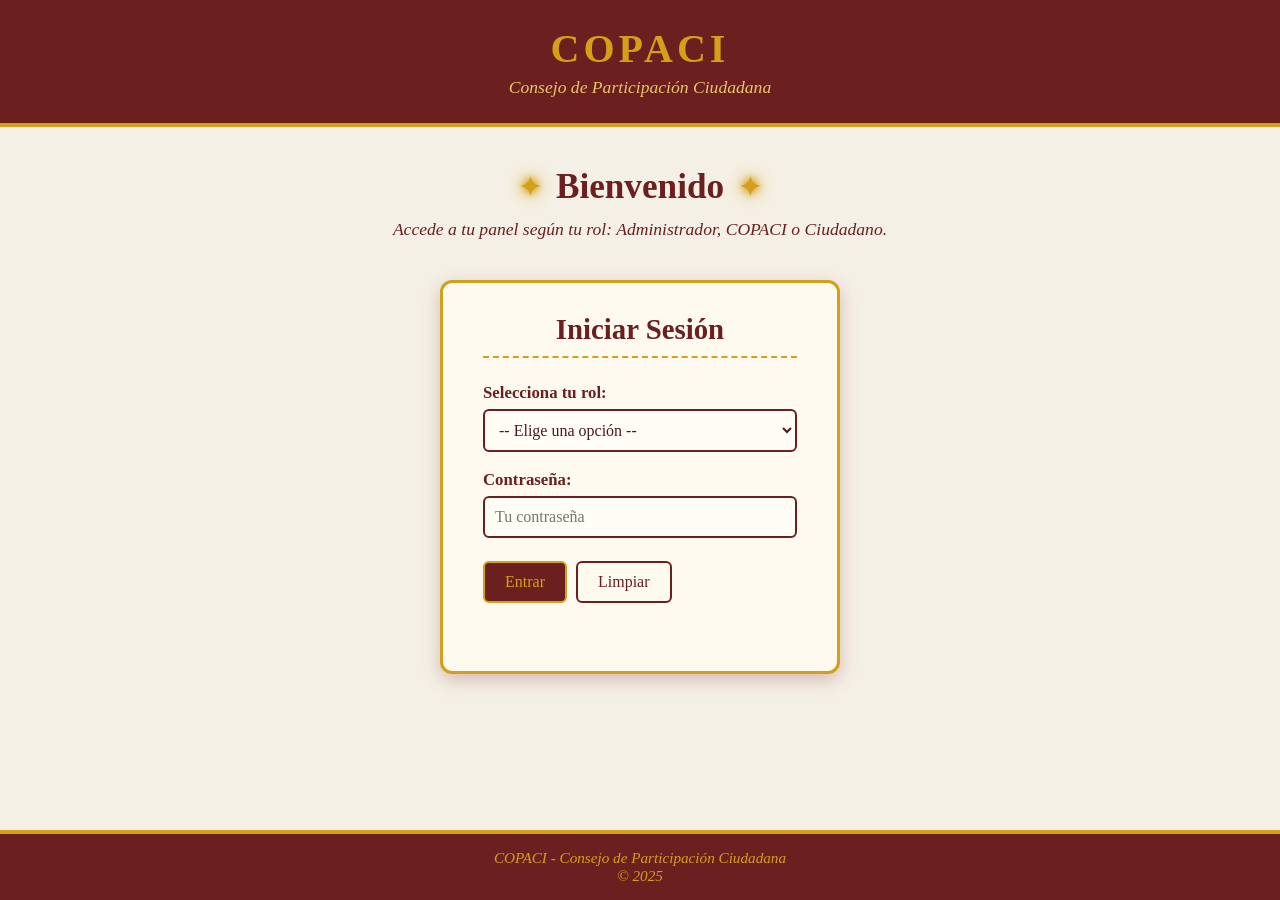
==== index.html @ b7b13417 "Add files via upload" ====
<!DOCTYPE html>
<html lang="es">
<head>
    <meta charset="UTF-8">
    <meta name="viewport" content="width=device-width, initial-scale=1.0">
    <title>Iniciar Sesión - COPACI</title>
    <link rel="stylesheet" href="login.css">
</head>
<body>

    <!-- ===== ENCABEZADO ===== -->
    <header>
        <h1>COPACI</h1>
        <p>Consejo de Participación Ciudadana</p>
    </header>

    <!-- ===== BIENVENIDA ===== -->
    <section id="bienvenida">
        <h2>Bienvenido</h2>
        <p>Accede a tu panel según tu rol: Administrador, COPACI o Ciudadano.</p>
    </section>

    <!-- ===== FORMULARIO DE LOGIN ===== -->
    <main>
        <section id="login">
            <h2>Iniciar Sesión</h2>

            <form id="formLogin">
                <label for="rol">Selecciona tu rol:</label>
                <select id="rol" required>
                    <option value="">-- Elige una opción --</option>
                    <option value="admin">Administrador</option>
                    <option value="copaci">COPACI</option>
                    <option value="ciudadano">Ciudadano</option>
                </select>

                <br><br>

                <label for="password">Contraseña:</label>
                <input type="password" id="password" placeholder="Tu contraseña">

                <br><br>

                <button type="submit">Entrar</button>
                <button type="reset">Limpiar</button>
            </form>

            <p id="mensaje"></p>
        </section>
    </main>

    <!-- ===== PIE DE PÁGINA ===== -->
    <footer>
        <p>COPACI - Consejo de Participación Ciudadana</p>
        <p>&copy; 2025</p>
    </footer>

    <!-- ===== LÓGICA DEL LOGIN ===== -->
    <script>
        document.getElementById("formLogin").addEventListener("submit", function(event) {
            event.preventDefault();

            const rol = document.getElementById("rol").value;
            const password = document.getElementById("password").value;
            const mensaje = document.getElementById("mensaje");

            // Validar que se eligió un rol
            if (rol === "") {
                mensaje.textContent = "⚠️ Debes seleccionar un rol.";
                return;
            }

            // ===== VALIDACIONES POR ROL =====

            // ADMINISTRADOR → va a copaci.html (que es el del admin)
            if (rol === "admin") {
                if (password === "admin1") {
                    mensaje.textContent = "✅ Bienvenido, Administrador.";
                    window.location.href = "copaci.html";
                } else {
                    mensaje.textContent = "❌ Contraseña incorrecta para Administrador.";
                }
            }

            // COPACI → va a copaciverdadero.html (que es el del copaci)
            else if (rol === "copaci") {
                if (password === "copaci2") {
                    mensaje.textContent = "✅ Bienvenido, COPACI.";
                    window.location.href = "copaciverdadero.html";
                } else {
                    mensaje.textContent = "❌ Contraseña incorrecta para COPACI.";
                }
            }

            // CIUDADANO → va a ciudadano.html (sin contraseña)
            else if (rol === "ciudadano") {
                mensaje.textContent = "✅ Bienvenido, Ciudadano.";
                window.location.href = "ciudadano.html";
            }
        });
    </script>

</body>
</html>
---- login.css ----
/* ====== GENERAL ====== */
*{
    margin: 0;
    padding: 0;
    box-sizing: border-box;
}

body {
    font-family: "Times New Roman", Times, serif;
    background-color: #f5f0e6;
    color: #4a1c1c;
    min-height: 100vh;
    display: flex;
    flex-direction: column;
}

/* ====== ENCABEZADO ====== */
header {
    background-color: #6b1f1f; /* rojo vino opaco */
    color: #d4a017;            /* amarillo mostaza opaco */
    text-align: center;
    padding: 25px 15px;
    border-bottom: 4px solid #d4a017;
}

header h1 {
    font-size: 2.5rem;
    letter-spacing: 4px;
    font-family: "Times New Roman", Times, serif;
}

header p {
    font-size: 1.1rem;
    font-style: italic;
    margin-top: 5px;
    color: #e8c66a;
}

/* ====== SECCIÓN DE BIENVENIDA ====== */
#bienvenida {
    text-align: center;
    padding: 40px 20px 20px;
}

#bienvenida h2 {
    font-size: 2.2rem;
    color: #6b1f1f;
    display: inline-flex;
    align-items: center;
    justify-content: center;
    gap: 15px;
    position: relative;
}

/* Brillitos a los lados */
#bienvenida h2::before,
#bienvenida h2::after {
    content: "✦";
    color: #d4a017;
    font-size: 1.6rem;
    text-shadow:
        0 0 6px #d4a017,
        0 0 12px #d4a017,
        0 0 20px #d4a017;
    animation: brillo 1.8s infinite alternate;
}

/* Animación para que titilen */
@keyframes brillo {
    0% {
        opacity: 0.4;
        text-shadow: 0 0 4px #d4a017;
    }
    50% {
        opacity: 1;
        text-shadow:
            0 0 8px #d4a017,
            0 0 16px #d4a017,
            0 0 28px #d4a017;
    }
    100% {
        opacity: 0.6;
        text-shadow: 0 0 6px #d4a017;
    }
}

#bienvenida p {
    margin-top: 12px;
    font-size: 1.1rem;
    color: #6b1f1f;
    font-style: italic;
}

/* ====== FORMULARIO ====== */
main {
    flex: 1;
    display: flex;
    justify-content: center;
    align-items: flex-start;
    padding: 20px;
}

#login {
    background-color: #fffaf0;
    border: 3px solid #d4a017;
    border-radius: 12px;
    padding: 30px 40px;
    width: 100%;
    max-width: 400px;
    box-shadow: 0 6px 18px rgba(107, 31, 31, 0.25);
}

#login h2 {
    text-align: center;
    color: #6b1f1f;
    font-size: 1.8rem;
    margin-bottom: 25px;
    border-bottom: 2px dashed #d4a017;
    padding-bottom: 10px;
}

/* Labels */
#login label {
    display: block;
    font-weight: bold;
    color: #6b1f1f;
    margin-bottom: 6px;
    font-size: 1.05rem;
}

/* Inputs y select */
#login select,
#login input[type="password"] {
    width: 100%;
    padding: 10px;
    font-family: "Times New Roman", Times, serif;
    font-size: 1rem;
    border: 2px solid #6b1f1f;
    border-radius: 6px;
    background-color: #fffdf5;
    color: #4a1c1c;
    outline: none;
    transition: border 0.3s, box-shadow 0.3s;
}

#login select:focus,
#login input[type="password"]:focus {
    border-color: #d4a017;
    box-shadow: 0 0 8px rgba(212, 160, 23, 0.7);
}

/* Botones */
#login button {
    font-family: "Times New Roman", Times, serif;
    font-size: 1rem;
    padding: 10px 20px;
    margin: 5px 5px 0 0;
    border-radius: 6px;
    cursor: pointer;
    transition: all 0.3s ease;
    border: 2px solid transparent;
}

/* Botón Entrar */
#login button[type="submit"] {
    background-color: #6b1f1f;
    color: #d4a017;
    border-color: #d4a017;
}

#login button[type="submit"]:hover {
    background-color: #d4a017;
    color: #6b1f1f;
    box-shadow: 0 0 12px rgba(212, 160, 23, 0.8);
}

/* Botón Limpiar */
#login button[type="reset"] {
    background-color: transparent;
    color: #6b1f1f;
    border-color: #6b1f1f;
}

#login button[type="reset"]:hover {
    background-color: #6b1f1f;
    color: #fffaf0;
}

/* ====== MENSAJE DE RESULTADO ====== */
#mensaje {
    margin-top: 18px;
    text-align: center;
    font-weight: bold;
    font-size: 1.05rem;
    color: #6b1f1f;
    min-height: 20px;
}

/* ====== PIE DE PÁGINA ====== */
footer {
    background-color: #6b1f1f;
    color: #d4a017;
    text-align: center;
    padding: 15px;
    font-size: 0.95rem;
    border-top: 4px solid #d4a017;
    font-style: italic;
}
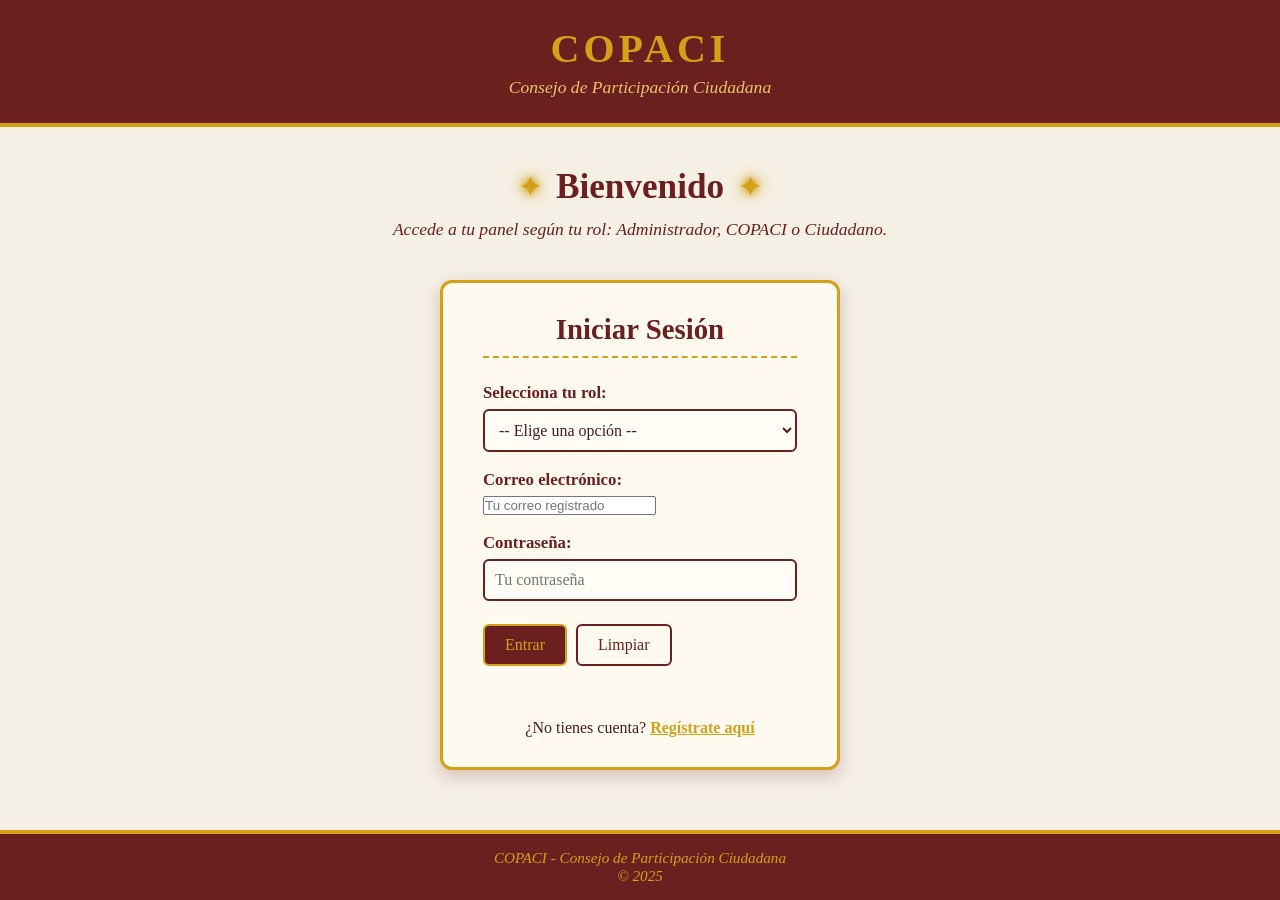
==== commit 70091c2d: "Actualización 2.0" ====
--- a/index.html
+++ b/index.html
@@ -8,19 +8,16 @@
 </head>
 <body>
 
-    <!-- ===== ENCABEZADO ===== -->
     <header>
         <h1>COPACI</h1>
         <p>Consejo de Participación Ciudadana</p>
     </header>
 
-    <!-- ===== BIENVENIDA ===== -->
     <section id="bienvenida">
         <h2>Bienvenido</h2>
         <p>Accede a tu panel según tu rol: Administrador, COPACI o Ciudadano.</p>
     </section>
 
-    <!-- ===== FORMULARIO DE LOGIN ===== -->
     <main>
         <section id="login">
             <h2>Iniciar Sesión</h2>
@@ -36,6 +33,11 @@
 
                 <br><br>
 
+                <label for="correoLogin">Correo electrónico:</label>
+                <input type="email" id="correoLogin" placeholder="Tu correo registrado">
+
+                <br><br>
+
                 <label for="password">Contraseña:</label>
                 <input type="password" id="password" placeholder="Tu contraseña">
 
@@ -46,56 +48,70 @@
             </form>
 
             <p id="mensaje"></p>
+
+            <p style="text-align: center; margin-top: 15px;">
+                ¿No tienes cuenta? <a href="registro.html" style="color: #d4a017; font-weight: bold;">Regístrate aquí</a>
+            </p>
         </section>
     </main>
 
-    <!-- ===== PIE DE PÁGINA ===== -->
     <footer>
         <p>COPACI - Consejo de Participación Ciudadana</p>
         <p>&copy; 2025</p>
     </footer>
 
-    <!-- ===== LÓGICA DEL LOGIN ===== -->
     <script>
         document.getElementById("formLogin").addEventListener("submit", function(event) {
             event.preventDefault();
 
-            const rol = document.getElementById("rol").value;
+            const rolSeleccionado = document.getElementById("rol").value;
+            const correo = document.getElementById("correoLogin").value.trim();
             const password = document.getElementById("password").value;
             const mensaje = document.getElementById("mensaje");
 
-            // Validar que se eligió un rol
-            if (rol === "") {
+            if (rolSeleccionado === "") {
                 mensaje.textContent = "⚠️ Debes seleccionar un rol.";
                 return;
             }
 
-            // ===== VALIDACIONES POR ROL =====
-
-            // ADMINISTRADOR → va a copaci.html (que es el del admin)
-            if (rol === "admin") {
-                if (password === "admin1") {
-                    mensaje.textContent = "✅ Bienvenido, Administrador.";
-                    window.location.href = "copaci.html";
-                } else {
-                    mensaje.textContent = "❌ Contraseña incorrecta para Administrador.";
-                }
+            if (correo === "") {
+                mensaje.textContent = "⚠️ Ingresa tu correo electrónico.";
+                return;
             }
 
-            // COPACI → va a copaciverdadero.html (que es el del copaci)
-            else if (rol === "copaci") {
-                if (password === "copaci2") {
-                    mensaje.textContent = "✅ Bienvenido, COPACI.";
-                    window.location.href = "copaciverdadero.html";
-                } else {
-                    mensaje.textContent = "❌ Contraseña incorrecta para COPACI.";
-                }
+            // Buscar en localStorage
+            let usuariosGuardados = localStorage.getItem("usuariosCOPACI");
+            usuariosGuardados = usuariosGuardados ? JSON.parse(usuariosGuardados) : [];
+
+            const usuarioEncontrado = usuariosGuardados.find(user => user.correo === correo);
+
+            if (!usuarioEncontrado) {
+                mensaje.textContent = "❌ El correo no está registrado.";
+                return;
             }
 
-            // CIUDADANO → va a ciudadano.html (sin contraseña)
-            else if (rol === "ciudadano") {
-                mensaje.textContent = "✅ Bienvenido, Ciudadano.";
+            // Validar que el rol elegido sea el mismo con el que se registró
+            if (usuarioEncontrado.rol !== rolSeleccionado) {
+                mensaje.textContent = "❌ Este correo no pertenece al rol seleccionado.";
+                return;
+            }
+
+            if (usuarioEncontrado.password !== password) {
+                mensaje.textContent = "❌ Contraseña incorrecta.";
+                return;
+            }
+
+            // Guardar sesión
+            localStorage.setItem("usuarioActivo", JSON.stringify(usuarioEncontrado));
+            mensaje.textContent = "✅ Bienvenido, " + usuarioEncontrado.nombre;
+
+            // Redirigir al panel correcto
+            if (rolSeleccionado === "ciudadano") {
                 window.location.href = "ciudadano.html";
+            } else if (rolSeleccionado === "copaci") {
+                window.location.href = "copaciverdadero.html";
+            } else if (rolSeleccionado === "admin") {
+                window.location.href = "copaci.html";
             }
         });
     </script>
